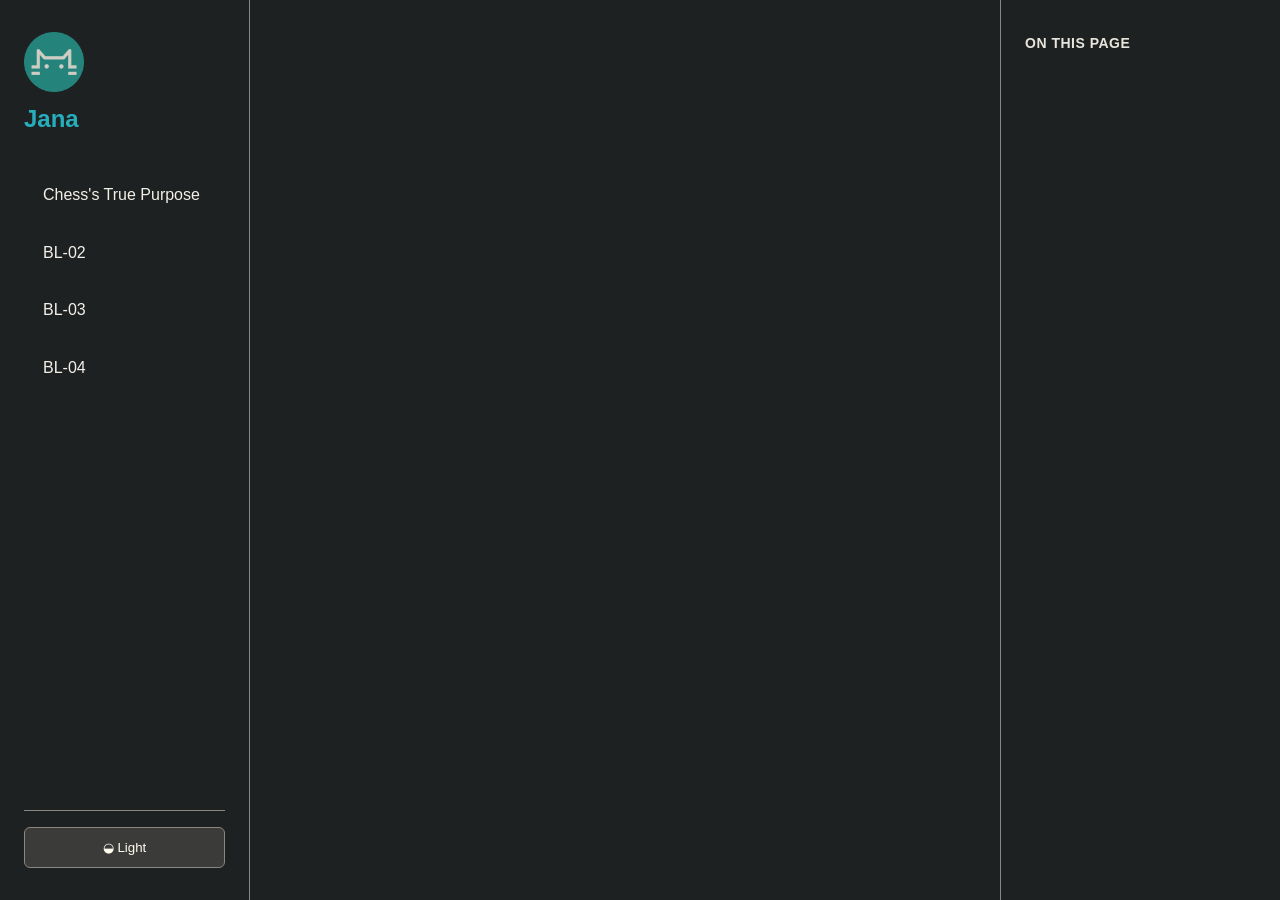
==== blog.html @ 79bd6991 "[add] blog -01" ====
<!DOCTYPE html>
<html lang="en">
<head>
    <meta charset="UTF-8">
    <meta name="viewport" content="width=device-width, initial-scale=1.0">
    <title>Jana</title>
    <link rel="icon" type="image/x-icon" href="assets/pfv3.png"> <!--favicon -->
    <link rel="stylesheet" href="styles.css">
</head>
<body>
    <div class="container">
        <!-- Left Sidebar Navigation -->
        <aside class="sidebar-left">
            <div class="logo">
                <a href="index.html#about"><img src="assets/pfv3.png" height="60px"></a>
                <h1>Jana</h1>
            </div>
            <nav class="nav-main">
                <ul>
                    <li><a href="#BL-01" class="nav-link active">Chess's True Purpose</a></li>
                    <li><a href="#BL-02" class="nav-link">BL-02</a></li>
                    <li><a href="#BL-03" class="nav-link">BL-03</a></li>
                    <li><a href="#Bl-04" class="nav-link">BL-04</a></li>
                </ul>
            </nav>
            <div class="theme-toggle">
                <button id="themeBtn" class="theme-btn">◓ Dark</button>
            </div>
        </aside>

        <!-- Main Content -->
        <main class="main-content">
            <!-- Blog Section -->
            <section id="BL-01" class="page-section">
                <div class="section-banner">
                    <img src="assets/42.jpg" alt="sperical_world">
                </div>
                <h2>Blog</h2>
                <div class="blog-list">
                        <h3>Chess's True Purpose</h3>
                        <span class="blog-date">July 08, 2026</span>
                        <p>Chess is considered to make our minds sharp and many call it as the games for Genius,
                            but I see something Odd when current players play it cause its more of memorizing the methods to defeat the opponent or practicing to checkmate with patterns,
                            but chess's true purpose is to analyze the moves you have right now and deciding the best move cause every move will affect you in long term and you have to select the suitable move within the limited time.
                            Its for decision making under pressure. 
                        </p>
                        <p>Similarly DSA became the very thing like Chess losing it's true purpose due to competition and interviews. 
                        DSA isn't for competitive programming, it is used to built many things that we use in our day to day life, it's the foundation for implementing many features 
                        in OS such as file management, process scheduling etc. these are used everywhere for example do/undo in code editor, forward/ backward in browser,  version control in git etc. 
                        The Next Time you see an Data structure and Algorithms problem remember how it's implemented in the real world and what purpose it serves or even try to replicate them for a good practice.  
                        </p>
                </div>
            </section>
        </main>

        <!-- Right Sidebar - Page Outline -->
        <aside class="sidebar-right">
            <div class="outline-header">On this page</div>
            <nav class="outline-nav">
                <ul id="outlineList"></ul>
            </nav>
        </aside>
    </div>

    <script src="script.js"></script>
</body>
</html>
---- styles.css ----
* {
    margin: 0;
    padding: 0;
    box-sizing: border-box;
}

:root {
    /* Light Mode Colors */
    --bg-primary: #b6b6b6;
    --bg-secondary: #a5a5a5;
    --bg-tertiary: #e8e5dd;
    --text-primary: #292927;
    --text-secondary: #292927;
    --text-muted: #6f6b63;
    --border-color: #d8d5cd;
    --accent: #00939f;
}

body.dark-mode {
    /* Dark Mode Colors */
    --bg-primary: #1e2122;
    --bg-secondary: #1e2122;
    --bg-tertiary: #3b3b3a;
    --text-primary: #fffcf0;
    --text-secondary: #f3f0e8;
    --text-muted: #e8e5dd;
    --border-color: #8b8680;
    --accent: #26aebd;

    --red: #f4746e;
    --orange: #f8a978;
    --yellow: #f0d399;
    --green: #c9d35c;
    --cyan: #7ecccc;
    --blue: #7ab5d1;
    --purple: #b8a8d9;
    --magenta: #ef9bc9;
}

body {
    font-family: -apple-system, BlinkMacSystemFont, 'Segoe UI', 'Roboto', 'Oxygen', 'Ubuntu', 'Cantarell', sans-serif;
    background-color: var(--bg-primary);
    color: var(--text-primary);
    transition: background-color 0.3s, color 0.3s;
    line-height: 1.6;
}

.container {
    display: grid;
    grid-template-columns: 250px 1fr 280px;
    min-height: 100vh;
    gap: 0;
}

/* Left Sidebar */
.sidebar-left {
    background-color: var(--bg-secondary);
    border-right: 1px solid var(--border-color);
    padding: 2rem 1.5rem;
    position: sticky;
    top: 0;
    height: 100vh;
    overflow-y: auto;
    display: flex;
    flex-direction: column;
}

.logo {
    margin-bottom: 2rem;
}

.logo h1 {
    font-size: 1.5rem;
    color: var(--accent);
    font-weight: 700;
}

.nav-main {
    flex: 1;
}

.nav-main ul {
    list-style: none;
}

.nav-main li {
    margin-bottom: 0.5rem;
}

.nav-link {
    display: block;
    padding: 0.75rem 1rem;
    color: var(--text-secondary);
    text-decoration: none;
    border-radius: 6px;
    border-left: 3px solid transparent;
    transition: all 0.2s ease;
    font-weight: 500;
}

.nav-link:hover {
    background-color: var(--bg-tertiary);
    color: var(--accent);
}

.nav-link.active {
    background-color: var(--bg-tertiary);
    color: var(--accent);
    border-left-color: var(--accent);
}

.theme-toggle {
    margin-top: auto;
    padding-top: 1rem;
    border-top: 1px solid var(--border-color);
}

.theme-btn {
    width: 100%;
    padding: 0.75rem;
    background-color: var(--bg-tertiary);
    color: var(--text-primary);
    border: 1px solid var(--border-color);
    border-radius: 6px;
    cursor: pointer;
    font-weight: 500;
    transition: all 0.2s ease;
}

.theme-btn:hover {
    background-color: var(--bg-primary);
    border-color: var(--accent);
    color: var(--accent);
}

/* Main Content */
.main-content {
    padding: 3rem 4rem;
    max-width: 800px;
    margin: 0 auto;
    width: 100%;
    overflow-y: auto;
}

.page-section {
    display: none;
    scroll-margin-top: 2rem;
}

.page-section.active {
    display: block;
    animation: fadeIn 0.3s ease-in;
}

/* Section Banner */
.section-banner {
    width: calc(100% + 8rem);
    margin: -3rem -4rem 2rem -4rem;
    height: 300px;
    border-radius: 16px;
    overflow: hidden;
    position: relative;
}

.section-banner img {
    width: 100%;
    height: 100%;
    object-fit: cover;
    display: block;
}

.section-banner::after {
    content: '';
    position: absolute;
    top: 0;
    left: 0;
    right: 0;
    bottom: 0;
    background: linear-gradient(to bottom, transparent 0%, rgba(0, 0, 0, 0.1) 100%);
}

@keyframes fadeIn {
    from {
        opacity: 0;
    }
    to {
        opacity: 1;
    }
}

.page-section h1 {
    font-size: 2.5rem;
    margin-bottom: 1.5rem;
    color: var(--accent);
    font-weight: 700;
}

.page-section h2 {
    font-size: 2rem;
    margin-bottom: 1.5rem;
    color: var(--text-primary);
    font-weight: 700;
    border-bottom: 2px solid var(--border-color);
    padding-bottom: 0.5rem;
}

.page-section h3 {
    font-size: 1.25rem;
    margin-top: 1.5rem;
    margin-bottom: 0.75rem;
    color: var(--text-primary);
    font-weight: 600;
}

.page-section p {
    margin-bottom: 1rem;
    color: var(--text-secondary);
}

/* Skills Section */
.skills-container {
    display: grid;
    grid-template-columns: repeat(auto-fit, minmax(250px, 1fr));
    gap: 2rem;
    margin-top: 2rem;
}

.skill-category {
    background-color: var(--bg-secondary);
    padding: 1.5rem;
    border-radius: 8px;
    border: 1px solid var(--border-color);
}

.skill-category h3 {
    color: var(--accent);
    margin-top: 0;
}

.skill-category ul {
    list-style: none;
}

.skill-category li {
    padding: 0.5rem 0;
    color: var(--text-secondary);
    position: relative;
    padding-left: 1.5rem;
}

.skill-category li:before {
    content: "⨇";
    position: absolute;
    left: 0;
    color: var(--accent);
}

/* Projects Grid */
.projects-grid {
    display: grid;
    grid-template-columns: repeat(auto-fit, minmax(280px, 1fr));
    gap: 2rem;
    margin-top: 2rem;
}

.project-card {
    background-color: var(--bg-secondary);
    padding: 2rem;
    border-radius: 8px;
    border: 1px solid var(--border-color);
    transition: all 0.3s ease;
}

.project-card:hover {
    border-color: var(--accent);
    box-shadow: 0 4px 12px rgba(0, 0, 0, 0.1);
    transform: translateY(-2px);
}

.project-card h3 {
    color: var(--accent);
    margin-top: 0;
}

.project-link {
    display: inline-block;
    margin-top: 1rem;
    color: var(--accent);
    text-decoration: none;
    font-weight: 600;
    transition: all 0.2s ease;
}

.project-link:hover {
    transform: translateX(4px);
}

/* Blog Section */
.blog-list {
    display: flex;
    flex-direction: column;
    gap: 2rem;
    margin-top: 2rem;
}

.blog-item {
    padding: 1.5rem;
    border-left: 4px solid var(--accent);
    background-color: var(--bg-secondary);
    border-radius: 4px;
    transition: all 0.2s ease;
}

.blog-item:hover {
    background-color: var(--bg-tertiary);
}

.blog-item h3 {
    color: var(--text-primary);
    margin-top: 0;
}

.blog-date {
    font-size: 0.875rem;
    color: var(--text-muted);
    display: block;
    margin-bottom: 0.5rem;
}

.read-more {
    color: var(--accent);
    text-decoration: none;
    font-weight: 600;
    transition: all 0.2s ease;
}

.read-more:hover {
    transform: translateX(4px);
}

/* Contact Section */
.contact-links {
    display: flex;
    flex-wrap: wrap;
    gap: 1rem;
    margin-top: 2rem;
}

.contact-link {
    display: inline-block;
    padding: 0.75rem 1.5rem;
    background-color: var(--accent);
    color: white;
    text-decoration: none;
    border-radius: 6px;
    font-weight: 600;
    transition: all 0.2s ease;
}

.contact-link:hover {
    opacity: 0.8;
    transform: translateY(-2px);
}

/* Right Sidebar - Outline */
.sidebar-right {
    background-color: var(--bg-secondary);
    border-left: 1px solid var(--border-color);
    padding: 2rem 1.5rem;
    position: sticky;
    top: 0;
    height: 100vh;
    overflow-y: auto;
}

.outline-header {
    font-size: 0.875rem;
    font-weight: 700;
    color: var(--text-muted);
    text-transform: uppercase;
    letter-spacing: 0.5px;
    margin-bottom: 1.5rem;
}

.outline-nav ul {
    list-style: none;
}

.outline-nav li {
    margin-bottom: 0.5rem;
}

.outline-nav a {
    display: block;
    padding: 0.5rem 0;
    color: var(--text-secondary);
    text-decoration: none;
    font-size: 0.875rem;
    border-left: 2px solid transparent;
    padding-left: 1rem;
    transition: all 0.2s ease;
}

.outline-nav a:hover {
    color: var(--accent);
    border-left-color: var(--accent);
}

.outline-nav a.active {
    color: var(--accent);
    border-left-color: var(--accent);
    font-weight: 600;
}

/* Scrollbar Styling */
::-webkit-scrollbar {
    width: 8px;
}

::-webkit-scrollbar-track {
    background: var(--bg-primary);
}

::-webkit-scrollbar-thumb {
    background: var(--border-color);
    border-radius: 4px;
}

::-webkit-scrollbar-thumb:hover {
    background: var(--text-muted);
}

/* Responsive Design */
@media (max-width: 1200px) {
    .container {
        grid-template-columns: 200px 1fr;
    }

    .sidebar-right {
        display: none;
    }

    .main-content {
        padding: 2rem;
    }

    .section-banner {
        width: calc(100% + 4rem);
        margin: -2rem -2rem 2rem -2rem;
        height: 250px;
    }
}

@media (max-width: 768px) {
    .container {
        grid-template-columns: 1fr;
    }

    .sidebar-left {
        position: fixed;
        left: -250px;
        top: 0;
        height: 100vh;
        z-index: 1000;
        transition: left 0.3s ease;
        width: 250px;
    }

    .sidebar-left.open {
        left: 0;
    }

    .main-content {
        padding: 1.5rem;
    }

    .section-banner {
        width: calc(100% + 3rem);
        margin: -1.5rem -1.5rem 1.5rem -1.5rem;
        height: 200px;
    }

    .projects-grid {
        grid-template-columns: 1fr;
    }

    .skills-container {
        grid-template-columns: 1fr;
    }
}
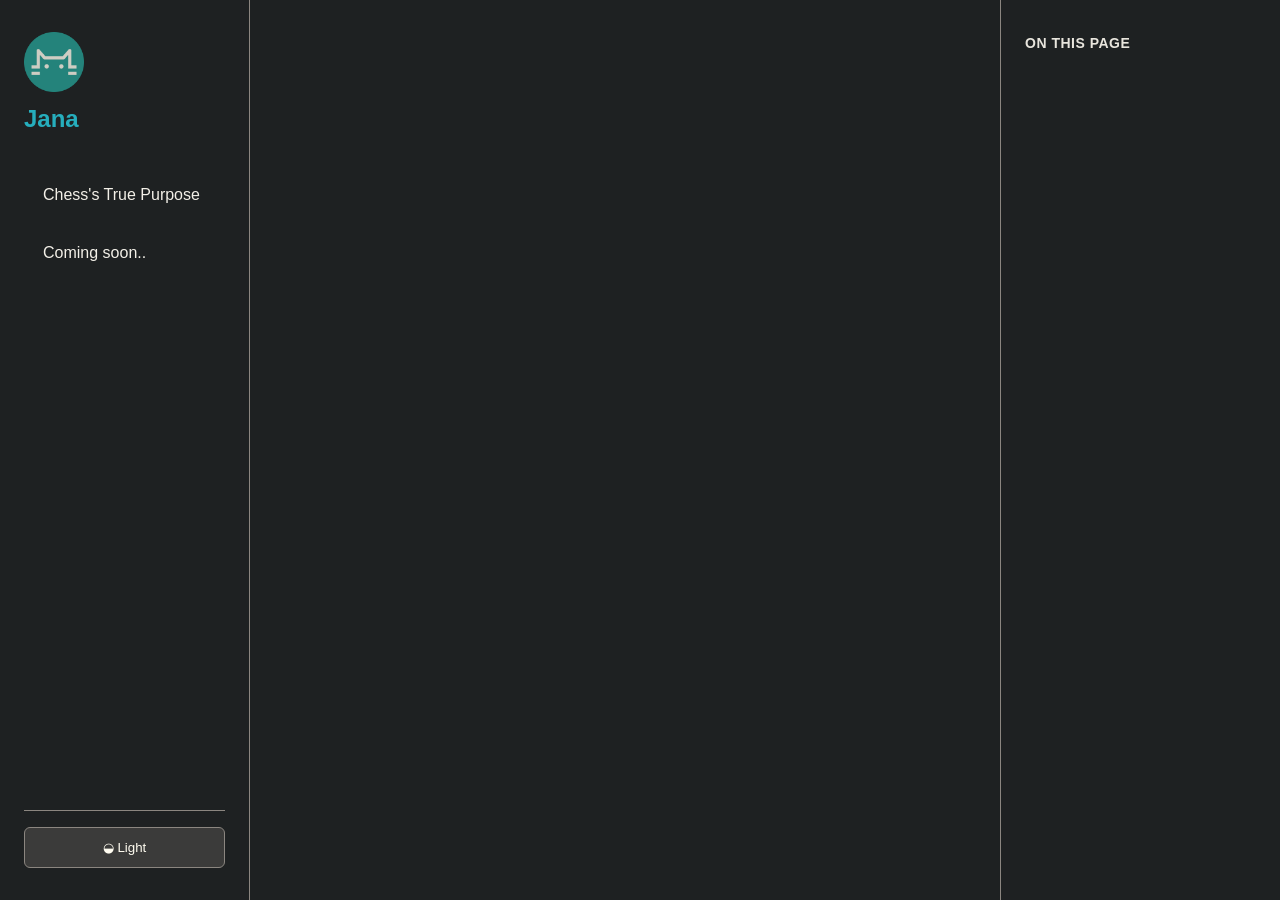
==== commit 4fb252c7: "[refactor] image, update link" ====
--- a/blog.html
+++ b/blog.html
@@ -18,9 +18,9 @@
             <nav class="nav-main">
                 <ul>
                     <li><a href="#BL-01" class="nav-link active">Chess's True Purpose</a></li>
-                    <li><a href="#BL-02" class="nav-link">BL-02</a></li>
-                    <li><a href="#BL-03" class="nav-link">BL-03</a></li>
-                    <li><a href="#Bl-04" class="nav-link">BL-04</a></li>
+                    <li><a href="#BL-02" class="nav-link">Coming soon..</a></li>
+                    <!-- <li><a href="#BL-03" class="nav-link">BL-03</a></li>
+                    <li><a href="#Bl-04" class="nav-link">BL-04</a></li> -->
                 </ul>
             </nav>
             <div class="theme-toggle">
@@ -33,7 +33,7 @@
             <!-- Blog Section -->
             <section id="BL-01" class="page-section">
                 <div class="section-banner">
-                    <img src="assets/42.jpg" alt="sperical_world">
+                    <img src="assets/mc-escher-chess.jpg" alt="MC Escher Chess Lithograph">
                 </div>
                 <h2>Blog</h2>
                 <div class="blog-list">
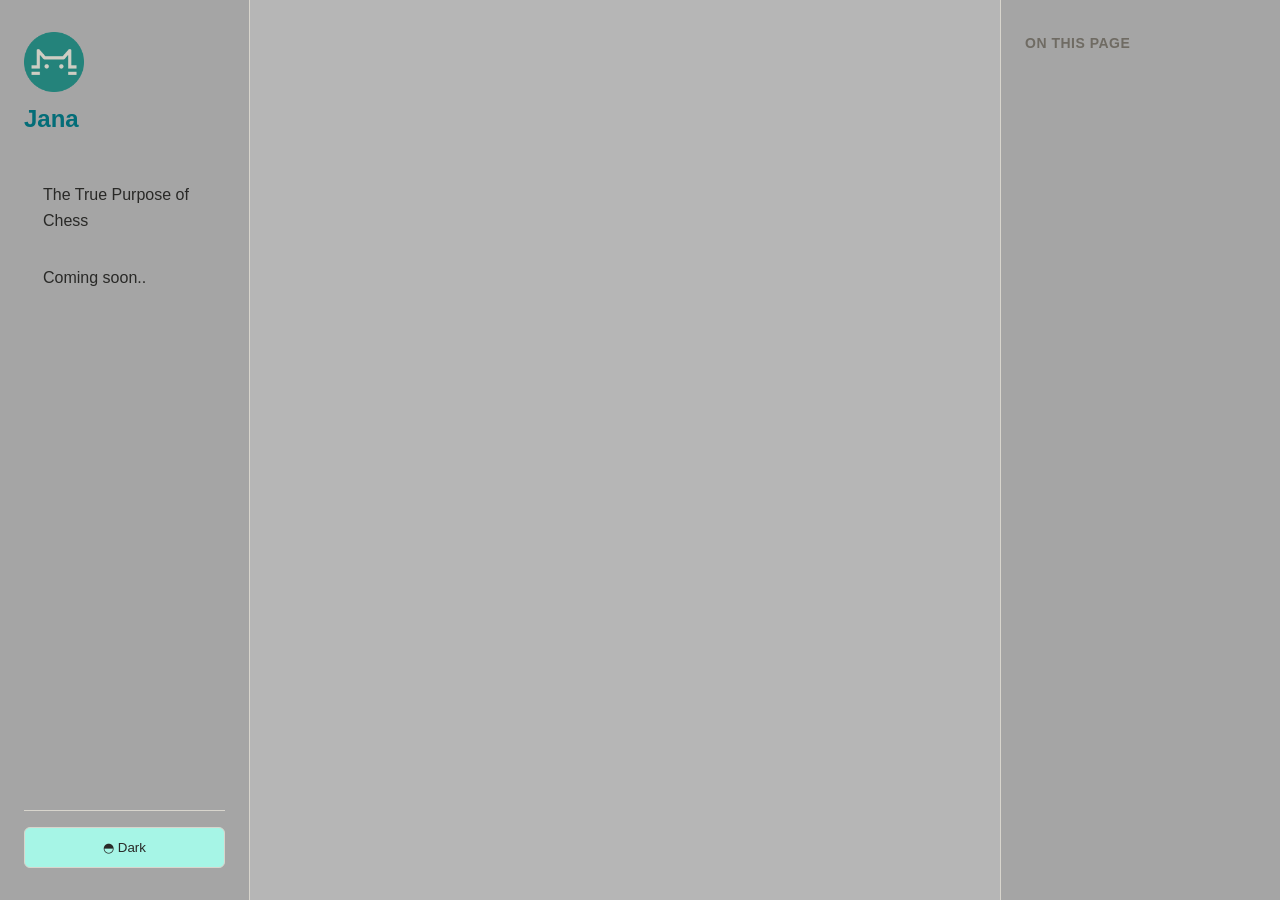
==== commit f6f844c3: "[refactor] better heading" ====
--- a/blog.html
+++ b/blog.html
@@ -12,12 +12,12 @@
         <!-- Left Sidebar Navigation -->
         <aside class="sidebar-left">
             <div class="logo">
-                <a href="index.html#about"><img src="assets/pfv3.png" height="60px"></a>
+                <a href="index.html#about"><img src="assets/jana.png" height="60px"></a>
                 <h1>Jana</h1>
             </div>
             <nav class="nav-main">
                 <ul>
-                    <li><a href="#BL-01" class="nav-link active">Chess's True Purpose</a></li>
+                    <li><a href="#BL-01" class="nav-link active">The True Purpose of Chess</a></li>
                     <li><a href="#BL-02" class="nav-link">Coming soon..</a></li>
                     <!-- <li><a href="#BL-03" class="nav-link">BL-03</a></li>
                     <li><a href="#Bl-04" class="nav-link">BL-04</a></li> -->
@@ -37,18 +37,27 @@
                 </div>
                 <h2>Blog</h2>
                 <div class="blog-list">
-                        <h3>Chess's True Purpose</h3>
+                        <h3>The True Purpose of Chess</h3>
                         <span class="blog-date">July 08, 2026</span>
                         <p>Chess is considered to make our minds sharp and many call it as the games for Genius,
                             but I see something Odd when current players play it cause its more of memorizing the methods to defeat the opponent or practicing to checkmate with patterns,
-                            but chess's true purpose is to analyze the moves you have right now and deciding the best move cause every move will affect you in long term and you have to select the suitable move within the limited time.
+                            but the true purpose of chess is to analyze the moves you have right now and deciding the best move cause every move will affect you in long term and you have to select the suitable move within the limited time.
                             Its for decision making under pressure. 
                         </p>
                         <p>Similarly DSA became the very thing like Chess losing it's true purpose due to competition and interviews. 
                         DSA isn't for competitive programming, it is used to built many things that we use in our day to day life, it's the foundation for implementing many features 
-                        in OS such as file management, process scheduling etc. these are used everywhere for example do/undo in code editor, forward/ backward in browser,  version control in git etc. 
+                        in OS such as file management, process scheduling etc. these are used everywhere for example do/undo in code editor, forward/ backward in browser, version control in git etc. 
                         The Next Time you see an Data structure and Algorithms problem remember how it's implemented in the real world and what purpose it serves or even try to replicate them for a good practice.  
                         </p>
+                </div>
+            </section>
+            <section id="BL-02" class="page-section">
+                <div class="section-banner">
+                    <img src="assets/mc-escher-chess.jpg" alt="MC Escher Chess Lithograph">
+                </div>
+                <h2>Blog</h2>
+                <div class="blog-list">
+                        <h3>Coming soon..</h3>
                 </div>
             </section>
         </main>
--- a/styles.css
+++ b/styles.css
@@ -8,12 +8,12 @@
     /* Light Mode Colors */
     --bg-primary: #b6b6b6;
     --bg-secondary: #a5a5a5;
-    --bg-tertiary: #e8e5dd;
+    --bg-tertiary: #a6f5e6;
     --text-primary: #292927;
     --text-secondary: #292927;
     --text-muted: #6f6b63;
     --border-color: #d8d5cd;
-    --accent: #00939f;
+    --accent: #036d78;
 }
 
 body.dark-mode {
@@ -100,12 +100,12 @@
 
 .nav-link:hover {
     background-color: var(--bg-tertiary);
-    color: var(--accent);
+    color: var(--text-primary);
 }
 
 .nav-link.active {
     background-color: var(--bg-tertiary);
-    color: var(--accent);
+    color: var(--text-secondary);
     border-left-color: var(--accent);
 }
 
